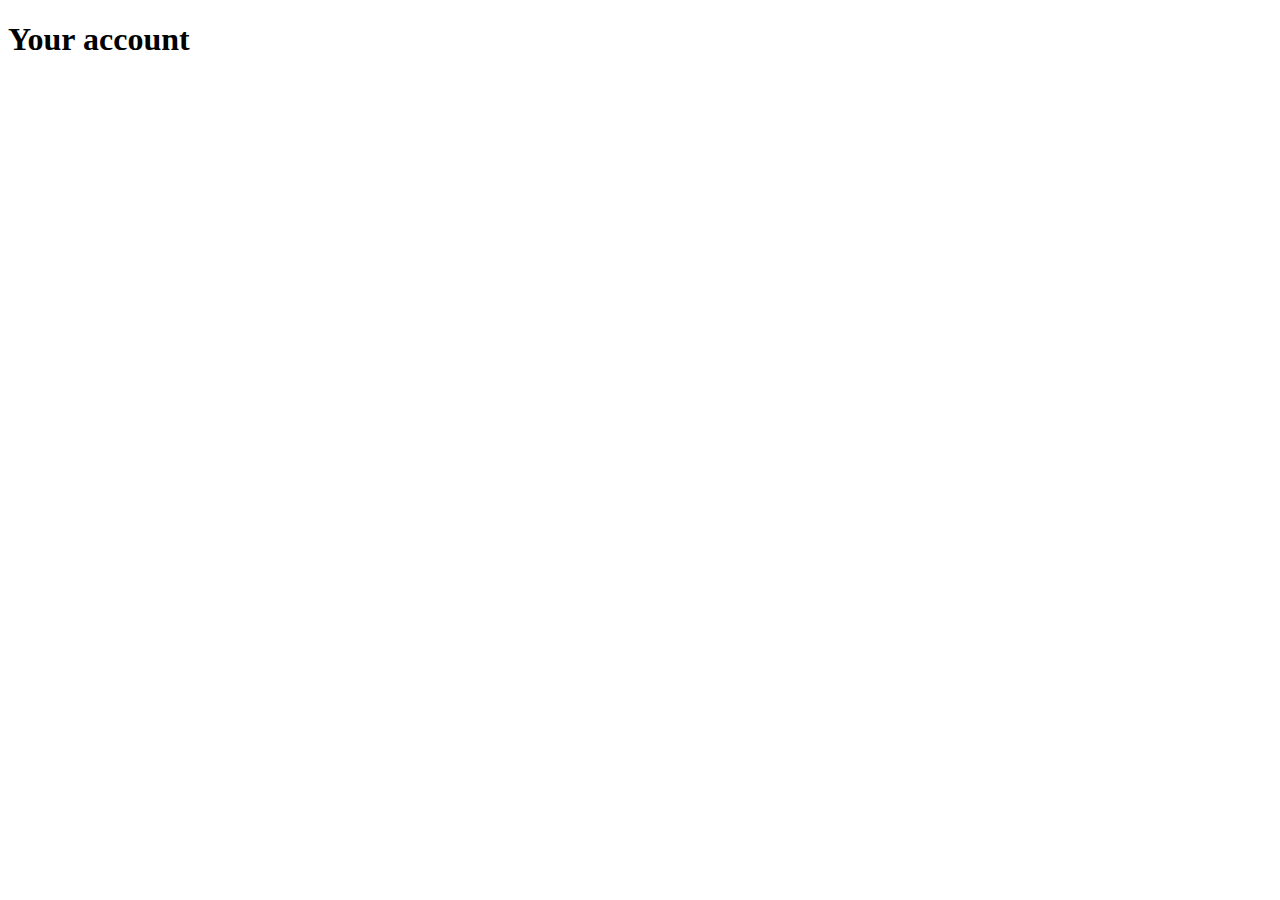
==== pages/account/index.html @ ea711bab "Init commin 🍉" ====
<!DOCTYPE html>
<html lang="en">
<head>
	<meta charset="UTF-8">
	<meta http-equiv="X-UA-Compatible" content="IE=edge">
	<meta name="viewport" content="width=device-width, initial-scale=1.0">
	<title>HyperID | Account</title>
</head>
<body>
	<main class="content-main">
		<h1>Your account</h1>
		<p id="data"></p>
		<div class="loader"></div>
	</main>
	<script type="module" src="../../scripts/getAccount.js"></script>
</body>
</html>
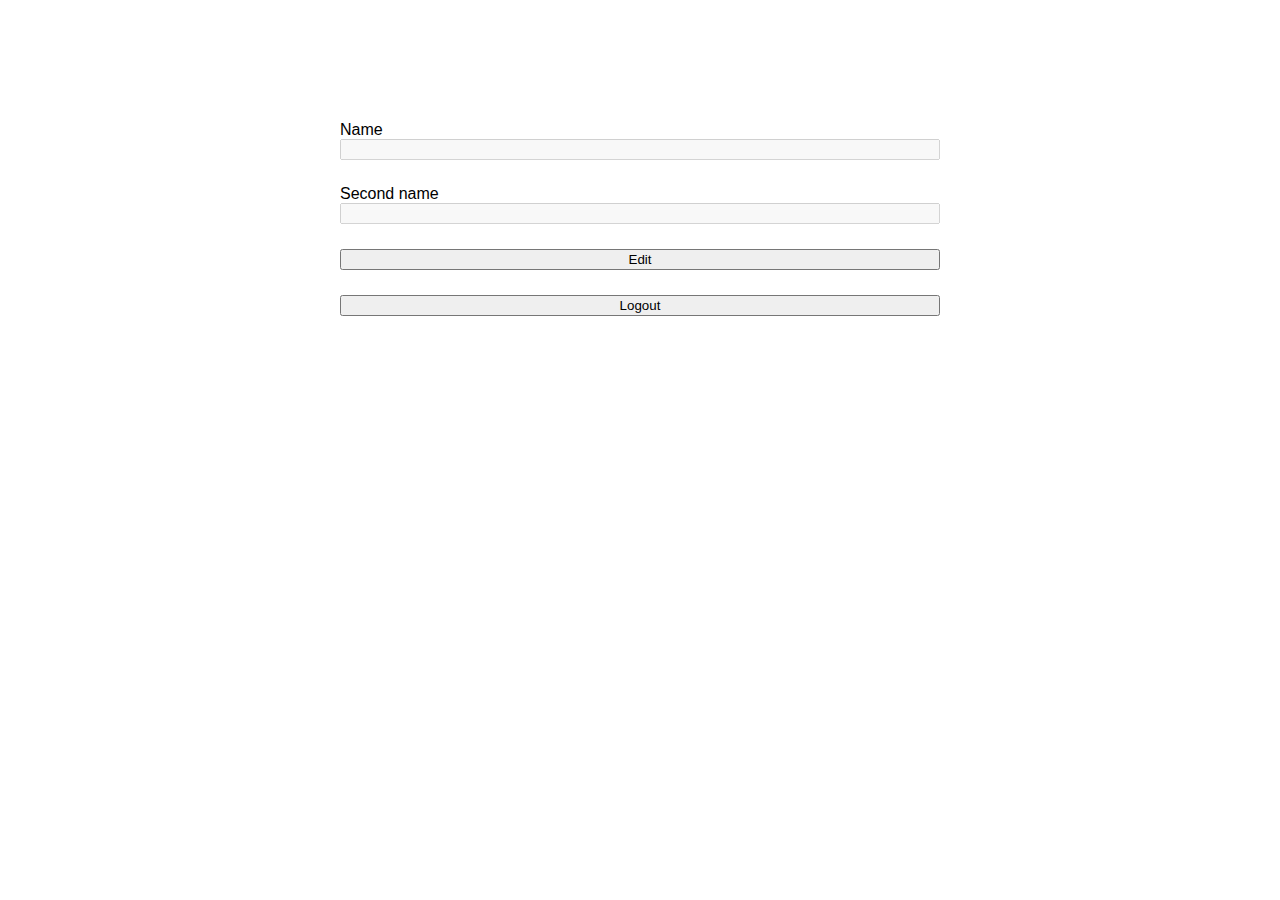
==== commit db643889: "Add account page, logout and edit feature" ====
--- a/pages/account/index.html
+++ b/pages/account/index.html
@@ -4,13 +4,38 @@
 	<meta charset="UTF-8">
 	<meta http-equiv="X-UA-Compatible" content="IE=edge">
 	<meta name="viewport" content="width=device-width, initial-scale=1.0">
+	<link rel="stylesheet" href="../../styles/base.css">
 	<title>HyperID | Account</title>
 </head>
 <body>
 	<main class="content-main">
-		<h1>Your account</h1>
-		<p id="data"></p>
-		<div class="loader"></div>
+		<h1 id="current-username"></h1>
+		<form id="account-form" method="POST" class="login-form form">
+			</label>
+			<label class="form__field">
+				<span class="form__label">Name</span>
+				<input
+					class="form__input form__input-text"
+					type="text"
+					name="name"
+					autocomplete="on"
+					disabled
+				>
+			</label>
+			<label class="form__field">
+				<span class="form__label">Second name</span>
+				<input
+					class="form__input form__input-text"
+					type="text"
+					name="surname"
+					autocomplete="on"
+					disabled
+				>
+			</label>
+			<button id="edit" type="button" class="form__submit">Edit</button>
+			<button id="save" hidden type="submit" class="form__submit">Save</button>
+			<button id="logout" type="button" class="form__submit">Logout</button>
+		</form>
 	</main>
 	<script type="module" src="../../scripts/getAccount.js"></script>
 </body>
--- a/styles/base.css
+++ b/styles/base.css
@@ -0,0 +1,49 @@
+@import './form.css';
+
+html {
+	font-family: sans-serif;
+}
+
+.login-heading {
+	text-align: center;
+}
+
+.loader {
+	display: none;
+	width: 35px;
+	height: 35px;
+	position: absolute;
+	top: 50%;
+	left: 50%;
+	transform: translate(-17px, -17px);
+	border-radius: 50%;
+	border-width: 3px;
+	border-style: solid;
+	border-color: transparent;
+	animation: .5s infinite steps(1, end) loading;
+	opacity: .8;
+}
+
+@keyframes loading {
+	0% {
+		border-color: tomato transparent tomato tomato;
+	}
+	25% {
+		border-color: tomato tomato transparent tomato;
+	}
+	50% {
+		border-color: tomato tomato tomato transparent;
+	}
+	75% {
+		border-color: transparent tomato tomato tomato;
+	}
+}
+
+.loading {
+	display: block;
+}
+
+.welcome-nav {
+	max-width: fit-content;
+	margin: 0 auto;
+}
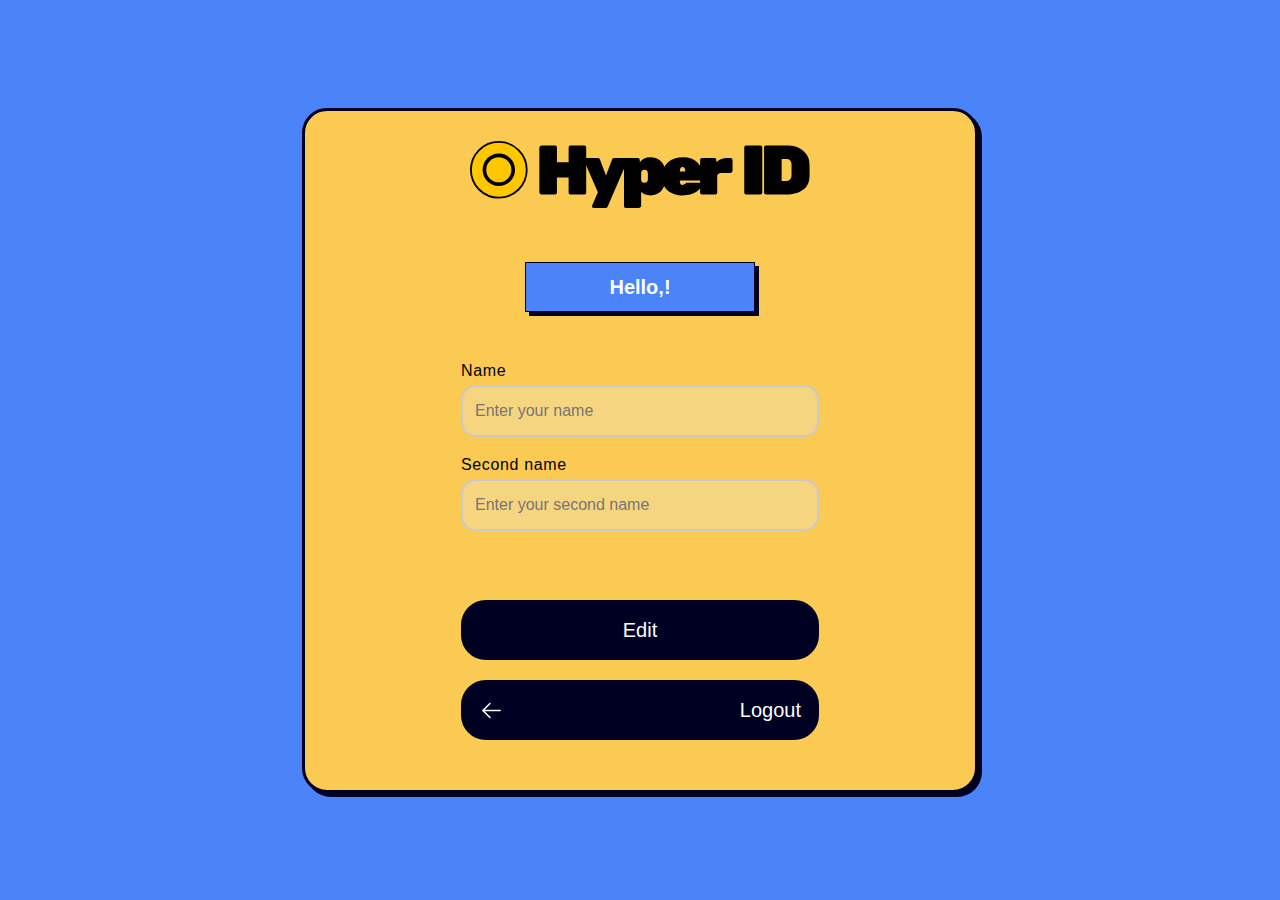
==== commit e5991197: "Account page styled" ====
--- a/pages/account/index.html
+++ b/pages/account/index.html
@@ -7,34 +7,48 @@
 	<link rel="stylesheet" href="../../styles/base.css">
 	<title>HyperID | Account</title>
 </head>
-<body>
-	<main class="content-main">
-		<h1 id="current-username"></h1>
-		<form id="account-form" method="POST" class="login-form form">
-			</label>
-			<label class="form__field">
-				<span class="form__label">Name</span>
-				<input
-					class="form__input form__input-text"
-					type="text"
-					name="name"
-					autocomplete="on"
-					disabled
-				>
-			</label>
-			<label class="form__field">
-				<span class="form__label">Second name</span>
-				<input
-					class="form__input form__input-text"
-					type="text"
-					name="surname"
-					autocomplete="on"
-					disabled
-				>
-			</label>
-			<button id="edit" type="button" class="form__submit">Edit</button>
-			<button id="save" hidden type="submit" class="form__submit">Save</button>
-			<button id="logout" type="button" class="form__submit">Logout</button>
+<body class="h-body">
+	<main class="h-block-centered">
+		<form id="account-form" method="POST" class="h-form">
+			<section class="h-form__section-heading">
+				<section class="h-form__section-logo">
+					<img src="../../assets/svg/hyper-id-logo.svg" alt="HyperID" width="358" height="67">
+				</section>
+				<h1 class="h-form__section-message">
+					Hello, <span id="current-username"></span>!
+				</h1>
+			</section>
+
+			<fieldset class="h-form__fieldset">
+				<label class="h-input h-input_shadowed">
+					Name
+					<input
+						class="h-input__input"
+						type="text"
+						name="name"
+						autocomplete="on"
+						placeholder="Enter your name"
+						disabled
+					>
+				</label>
+				<label class="h-input h-input_shadowed">
+					Second name
+					<input
+						class="h-input__input"
+						type="text"
+						name="surname"
+						autocomplete="on"
+						placeholder="Enter your second name"
+						disabled
+					>
+				</label>
+			</fieldset>
+
+			<section class="h-form__section-buttons">
+				<button id="edit" type="button" class="h-button"><span>Edit</span></button>
+				<button id="save" hidden type="submit" class="h-button"><span>Save</span></button>
+				<button id="logout" type="button" class="h-button h-button_arrow-left">Logout</button>
+			</section>
 		</form>
 	</main>
 	<script type="module" src="../../scripts/getAccount.js"></script>
--- a/styles/base.css
+++ b/styles/base.css
@@ -1,7 +1,30 @@
+@import './theme.css';
 @import './form.css';
+@import './button.css';
+@import './inputs.css';
+
+*, *::before, *::after {
+	box-sizing: border-box;
+}
 
 html {
 	font-family: sans-serif;
+}
+
+body {
+	margin: 0;
+}
+
+.h-body {
+	display: flex;
+	justify-content: center;
+	align-items: center;
+	height: 100vh;
+	background-color: var(--h-blue);
+}
+
+.h-block-centered {
+	flex-grow: 1;
 }
 
 .login-heading {
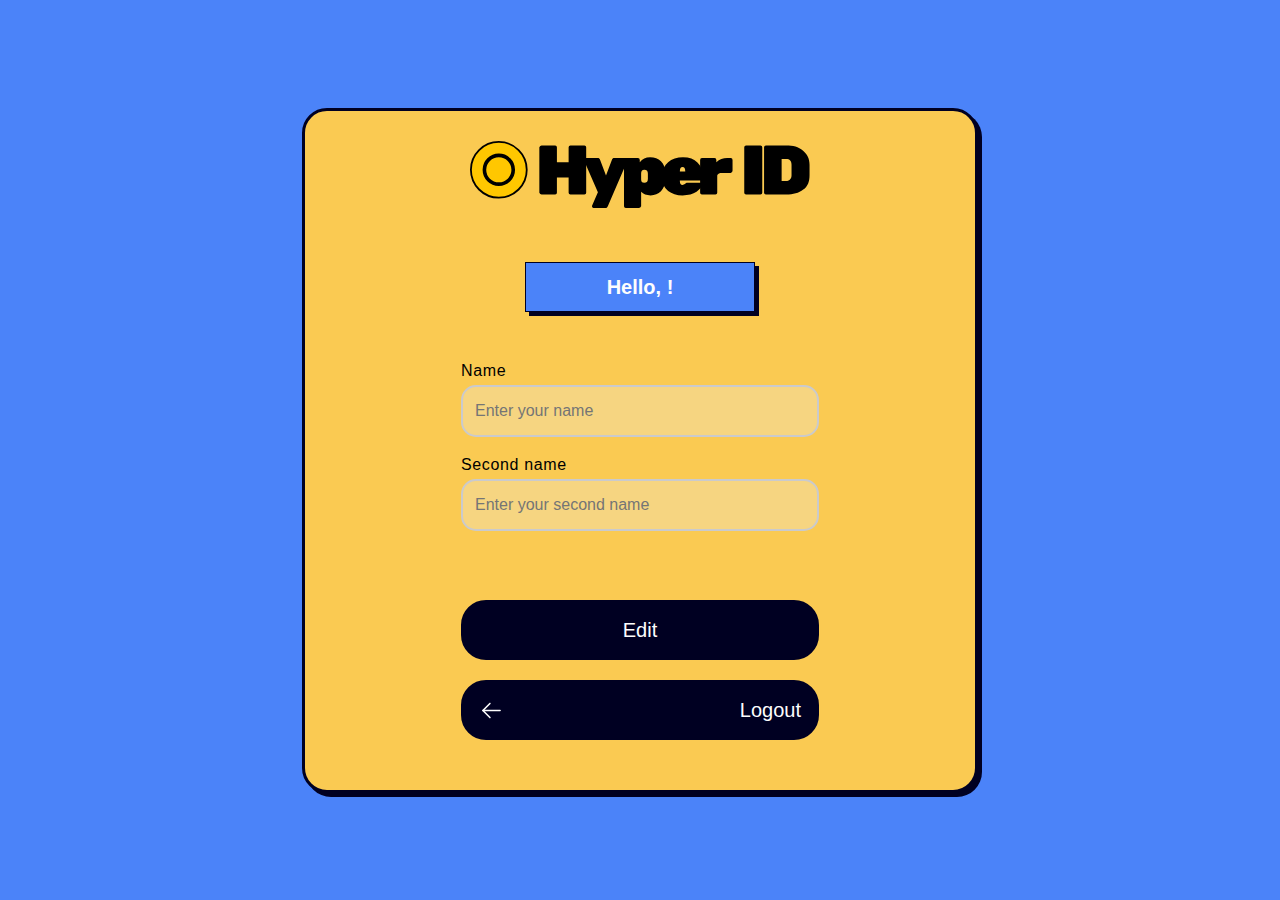
==== commit 7df91999: "Fixed some things" ====
--- a/pages/account/index.html
+++ b/pages/account/index.html
@@ -15,7 +15,8 @@
 					<img src="../../assets/svg/hyper-id-logo.svg" alt="HyperID" width="358" height="67">
 				</section>
 				<h1 class="h-form__section-message">
-					Hello, <span id="current-username"></span>!
+					<span>Hello, </span>
+					<span id="current-username"></span>!
 				</h1>
 			</section>
 
--- a/styles/base.css
+++ b/styles/base.css
@@ -1,7 +1,9 @@
-@import './theme.css';
-@import './form.css';
-@import './button.css';
-@import './inputs.css';
+@import './theme.css'; 	/* Variables		 	*/
+@import './form.css'; 	/* Form styles 			*/
+@import './button.css';	/* Button styles 		*/
+@import './inputs.css';	/* Form inputs styles 	*/
+@import './modal.css';	/* Dialog modal styles 	*/
+@import './loader.css';	/* Loader styles 		*/
 
 *, *::before, *::after {
 	box-sizing: border-box;
@@ -26,47 +28,3 @@
 .h-block-centered {
 	flex-grow: 1;
 }
-
-.login-heading {
-	text-align: center;
-}
-
-.loader {
-	display: none;
-	width: 35px;
-	height: 35px;
-	position: absolute;
-	top: 50%;
-	left: 50%;
-	transform: translate(-17px, -17px);
-	border-radius: 50%;
-	border-width: 3px;
-	border-style: solid;
-	border-color: transparent;
-	animation: .5s infinite steps(1, end) loading;
-	opacity: .8;
-}
-
-@keyframes loading {
-	0% {
-		border-color: tomato transparent tomato tomato;
-	}
-	25% {
-		border-color: tomato tomato transparent tomato;
-	}
-	50% {
-		border-color: tomato tomato tomato transparent;
-	}
-	75% {
-		border-color: transparent tomato tomato tomato;
-	}
-}
-
-.loading {
-	display: block;
-}
-
-.welcome-nav {
-	max-width: fit-content;
-	margin: 0 auto;
-}
